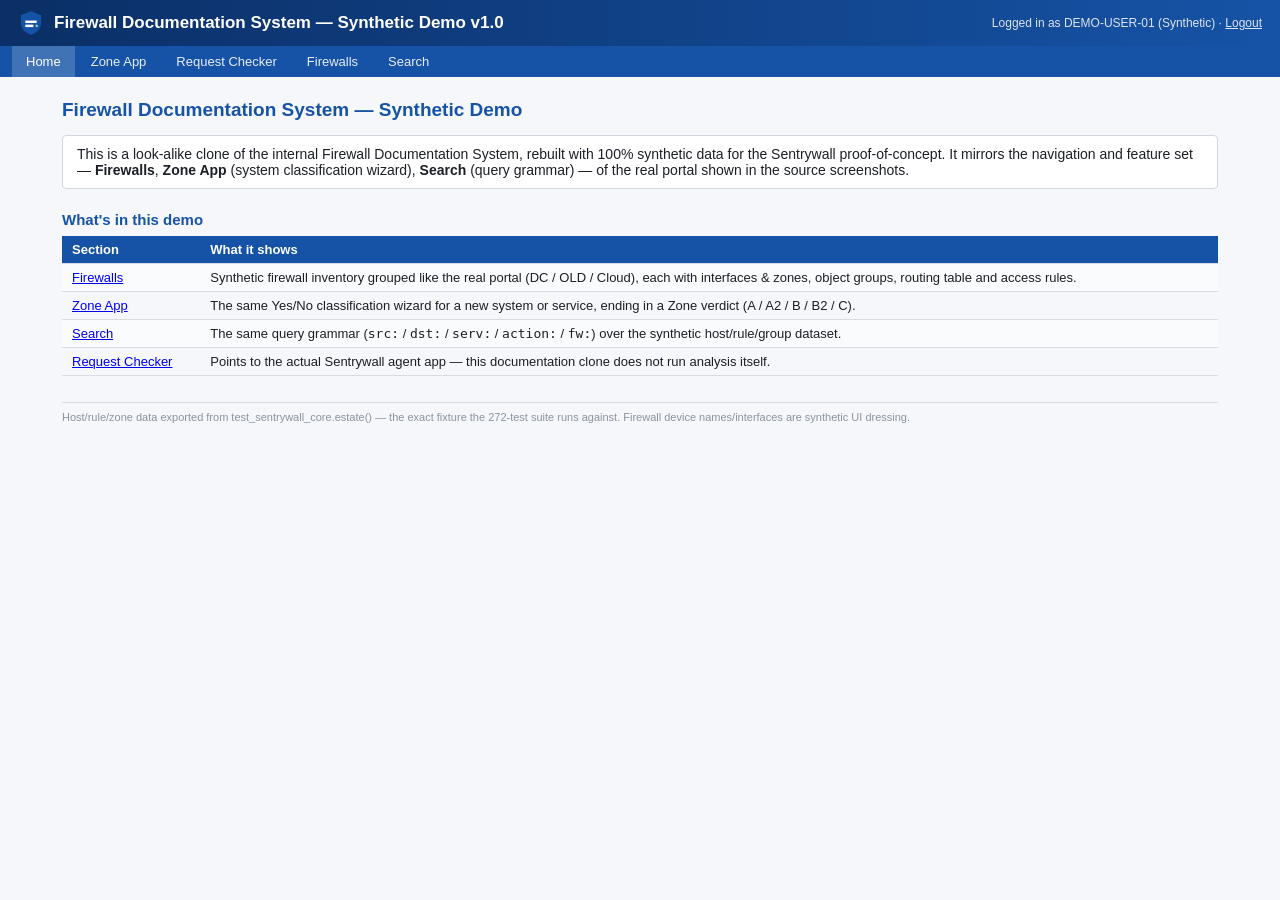
==== index.html @ 08e2121d "Add files via upload" ====
<!DOCTYPE html>
<html lang="en">
<head>
<meta charset="UTF-8">
<title>Firewall Documentation System (Synthetic Demo)</title>
<link rel="stylesheet" href="style.css">
</head>
<body>
<header class="topbar">
  <div class="brand"><img src="logo.svg" alt=""> Firewall Documentation System — Synthetic Demo v1.0</div>
  <div class="session">Logged in as DEMO-USER-01 (Synthetic) · <a href="login.html" style="color:#fff;">Logout</a></div>
</header>
<nav class="tabs">
  <a href="index.html" class="active">Home</a>
  <a href="zone-app.html">Zone App</a>
  <a href="request-checker.html">Request Checker</a>
  <a href="firewalls.html">Firewalls</a>
  <a href="search.html">Search</a>
</nav>

<main>
  <h1>Firewall Documentation System — Synthetic Demo</h1>

  <div class="info-box">
    This is a look-alike clone of the internal Firewall Documentation System, rebuilt with 100%
    synthetic data for the Sentrywall proof-of-concept. It mirrors the navigation and feature set —
    <b>Firewalls</b>, <b>Zone App</b> (system classification wizard), <b>Search</b> (query grammar) —
    of the real portal shown in the source screenshots.
  </div>

  <h2>What's in this demo</h2>
  <table>
    <tr><th>Section</th><th>What it shows</th></tr>
    <tr><td><a href="firewalls.html">Firewalls</a></td>
        <td>Synthetic firewall inventory grouped like the real portal (DC / OLD / Cloud), each with
        interfaces &amp; zones, object groups, routing table and access rules.</td></tr>
    <tr><td><a href="zone-app.html">Zone App</a></td>
        <td>The same Yes/No classification wizard for a new system or service, ending in a Zone
        verdict (A / A2 / B / B2 / C).</td></tr>
    <tr><td><a href="search.html">Search</a></td>
        <td>The same query grammar (<code>src:</code> / <code>dst:</code> / <code>serv:</code> /
        <code>action:</code> / <code>fw:</code>) over the synthetic host/rule/group dataset.</td></tr>
    <tr><td><a href="request-checker.html">Request Checker</a></td>
        <td>Points to the actual Sentrywall agent app — this documentation clone does not run
        analysis itself.</td></tr>
  </table>

  <p class="footnote" id="source-note">Loading data source note…</p>
</main>

<script>
fetch('data.json').then(r => r.json()).then(d => {
  document.getElementById('source-note').textContent = d.source_note;
});
</script>
</body>
</html>
---- style.css ----
:root {
  --blue-dark: #0b2f66;
  --blue: #1653a6;
  --blue-light: #1d6e89;
  --grey: #c9c9c9;
  --green: #3fae4a;
  --cyan: #7fe6e6;
  --border: #d8dce2;
  --bg: #f5f7fa;
  --text: #1c1f26;
}

* { box-sizing: border-box; }

body {
  margin: 0;
  font-family: "Segoe UI", Arial, sans-serif;
  color: var(--text);
  background: var(--bg);
  font-size: 14px;
}

header.topbar {
  background: linear-gradient(90deg, var(--blue-dark), var(--blue));
  color: #fff;
  padding: 10px 18px;
  display: flex;
  align-items: center;
  justify-content: space-between;
  flex-wrap: wrap;
}

header.topbar .brand {
  display: flex;
  align-items: center;
  gap: 10px;
  font-weight: 700;
  font-size: 17px;
}

header.topbar .brand img { height: 26px; width: 26px; }

header.topbar .session { font-size: 12px; opacity: .85; }

nav.tabs {
  background: var(--blue);
  display: flex;
  gap: 2px;
  padding: 0 12px;
  flex-wrap: wrap;
}

nav.tabs a {
  color: #fff;
  text-decoration: none;
  padding: 8px 14px;
  font-size: 13px;
  opacity: .9;
}

nav.tabs a.active, nav.tabs a:hover {
  background: rgba(255,255,255,.18);
  opacity: 1;
}

main { padding: 18px 22px 60px; max-width: 1200px; margin: 0 auto; }

h1 { font-size: 19px; color: var(--blue); margin: 4px 0 14px; }
h2 { font-size: 15px; color: var(--blue); margin: 22px 0 8px; }

.card {
  background: #fff;
  border: 1px solid var(--border);
  border-radius: 4px;
  margin-bottom: 16px;
}

.card > .card-head {
  background: var(--blue);
  color: #fff;
  padding: 6px 10px;
  font-weight: 600;
  font-size: 13px;
}

table { width: 100%; border-collapse: collapse; font-size: 13px; }
th, td { text-align: left; padding: 6px 10px; border-bottom: 1px solid var(--border); vertical-align: top; }
th { background: var(--blue); color: #fff; font-weight: 600; }
tr:nth-child(even) td { background: #fafbfc; }
tr:hover td { background: #eef3fb; }

.zone-chip {
  display: inline-block;
  padding: 1px 8px;
  border-radius: 3px;
  font-size: 11px;
  font-weight: 600;
  color: #10331a;
}

.tag { display:inline-block; background:#eef1f5; border:1px solid var(--border); border-radius:3px;
       padding:0 5px; font-size:11px; margin-right:3px; }

.flag-green  { color: #1e7a2a; font-weight: 700; }
.flag-orange { color: #b56b00; font-weight: 700; }
.flag-red    { color: #b81f1f; font-weight: 700; }
.flag-grey   { color: #555; font-weight: 700; }

.info-box {
  border: 1px solid #cfd6df;
  background: #fff;
  padding: 10px 14px;
  border-radius: 4px;
  margin: 12px 0;
}
.info-box.warn  { background: #fff4dc; border-color: #e9c976; }
.info-box.ok    { background: #e8f6ea; border-color: #8cd39a; color:#1e5c26; }
.info-box.important { border-color: #d9534f; }
.important-text { color:#c62828; font-weight:700; }

button, .btn {
  background: #e9edf2;
  border: 1px solid #b9c1cc;
  border-radius: 3px;
  padding: 6px 14px;
  font-size: 13px;
  cursor: pointer;
}
button:hover, .btn:hover { background: #dde4ec; }
button.primary { background: var(--blue); color:#fff; border-color: var(--blue-dark); }
button.primary:hover { background: var(--blue-dark); }

input[type=text], input[type=password] {
  padding: 5px 8px; border: 1px solid #b9c1cc; border-radius: 3px; font-size: 13px; width: 320px;
}

.muted { color: #6b7280; font-size: 12px; }
.footnote { color:#8a93a1; font-size:11px; margin-top:26px; border-top:1px solid var(--border); padding-top:8px; }

.groups-list details { margin-bottom: 6px; }
.groups-list summary { cursor: pointer; font-weight: 600; color: var(--blue); }

.wizard-q { font-size: 15px; margin: 14px 0 10px; }
.wizard-trail { color: var(--blue); }
.wizard-trail b { color: #1c1f26; }
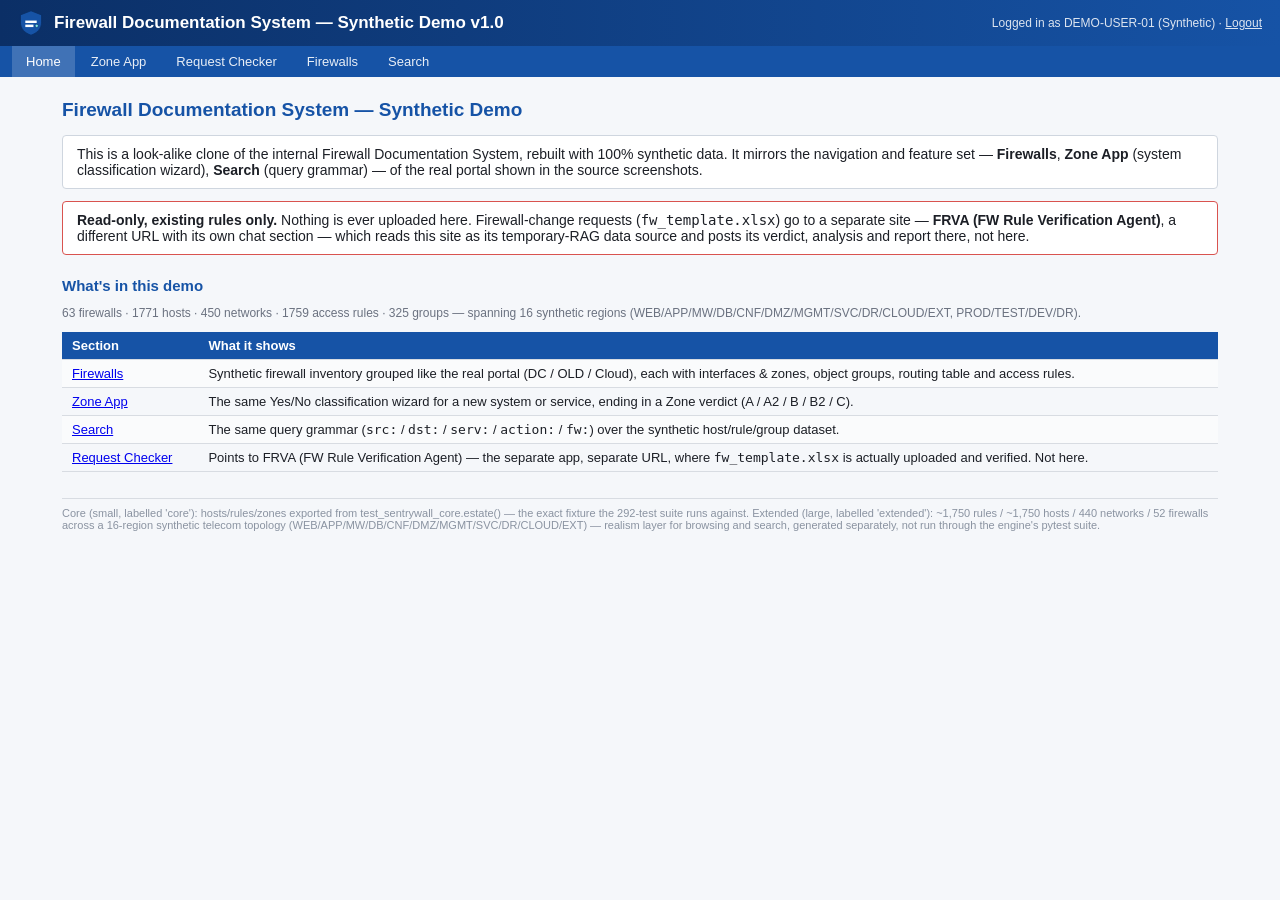
==== commit ca6b9a7d: "Add files via upload" ====
--- a/index.html
+++ b/index.html
@@ -23,12 +23,19 @@
 
   <div class="info-box">
     This is a look-alike clone of the internal Firewall Documentation System, rebuilt with 100%
-    synthetic data for the Sentrywall proof-of-concept. It mirrors the navigation and feature set —
+    synthetic data. It mirrors the navigation and feature set —
     <b>Firewalls</b>, <b>Zone App</b> (system classification wizard), <b>Search</b> (query grammar) —
     of the real portal shown in the source screenshots.
   </div>
+  <div class="info-box important">
+    <b>Read-only, existing rules only.</b> Nothing is ever uploaded here. Firewall-change requests
+    (<code>fw_template.xlsx</code>) go to a separate site — <b>FRVA (FW Rule Verification Agent)</b>,
+    a different URL with its own chat section — which reads this site as its temporary-RAG data
+    source and posts its verdict, analysis and report there, not here.
+  </div>
 
   <h2>What's in this demo</h2>
+  <p class="muted" id="stats">Loading…</p>
   <table>
     <tr><th>Section</th><th>What it shows</th></tr>
     <tr><td><a href="firewalls.html">Firewalls</a></td>
@@ -41,8 +48,8 @@
         <td>The same query grammar (<code>src:</code> / <code>dst:</code> / <code>serv:</code> /
         <code>action:</code> / <code>fw:</code>) over the synthetic host/rule/group dataset.</td></tr>
     <tr><td><a href="request-checker.html">Request Checker</a></td>
-        <td>Points to the actual Sentrywall agent app — this documentation clone does not run
-        analysis itself.</td></tr>
+        <td>Points to FRVA (FW Rule Verification Agent) — the separate app, separate URL, where
+        <code>fw_template.xlsx</code> is actually uploaded and verified. Not here.</td></tr>
   </table>
 
   <p class="footnote" id="source-note">Loading data source note…</p>
@@ -51,6 +58,12 @@
 <script>
 fetch('data.json').then(r => r.json()).then(d => {
   document.getElementById('source-note').textContent = d.source_note;
+  const nFw = Object.values(d.firewalls_all || d.firewalls).reduce((n, a) => n + a.length, 0);
+  document.getElementById('stats').textContent =
+    `${nFw} firewalls · ${(d.hosts||[]).length + (d.big_hosts||[]).length} hosts · ` +
+    `${(d.networks||[]).length} networks · ${(d.rules||[]).length + (d.big_rules||[]).length} access rules · ` +
+    `${(d.objectgroups||[]).length + (d.big_groups||[]).length} groups — spanning 16 synthetic ` +
+    `regions (WEB/APP/MW/DB/CNF/DMZ/MGMT/SVC/DR/CLOUD/EXT, PROD/TEST/DEV/DR).`;
 });
 </script>
 </body>
--- a/style.css
+++ b/style.css
@@ -97,6 +97,10 @@
   font-weight: 600;
   color: #10331a;
 }
+.tier-badge { display:inline-block; padding:0 6px; border-radius:3px; font-size:10px; font-weight:700;
+              text-transform:uppercase; letter-spacing:.03em; }
+.tier-core { background:#dcebff; color:#0b3d91; border:1px solid #9dc0f2; }
+.tier-extended { background:#f1eefc; color:#4a2ea8; border:1px solid #cabdf2; }
 
 .tag { display:inline-block; background:#eef1f5; border:1px solid var(--border); border-radius:3px;
        padding:0 5px; font-size:11px; margin-right:3px; }
